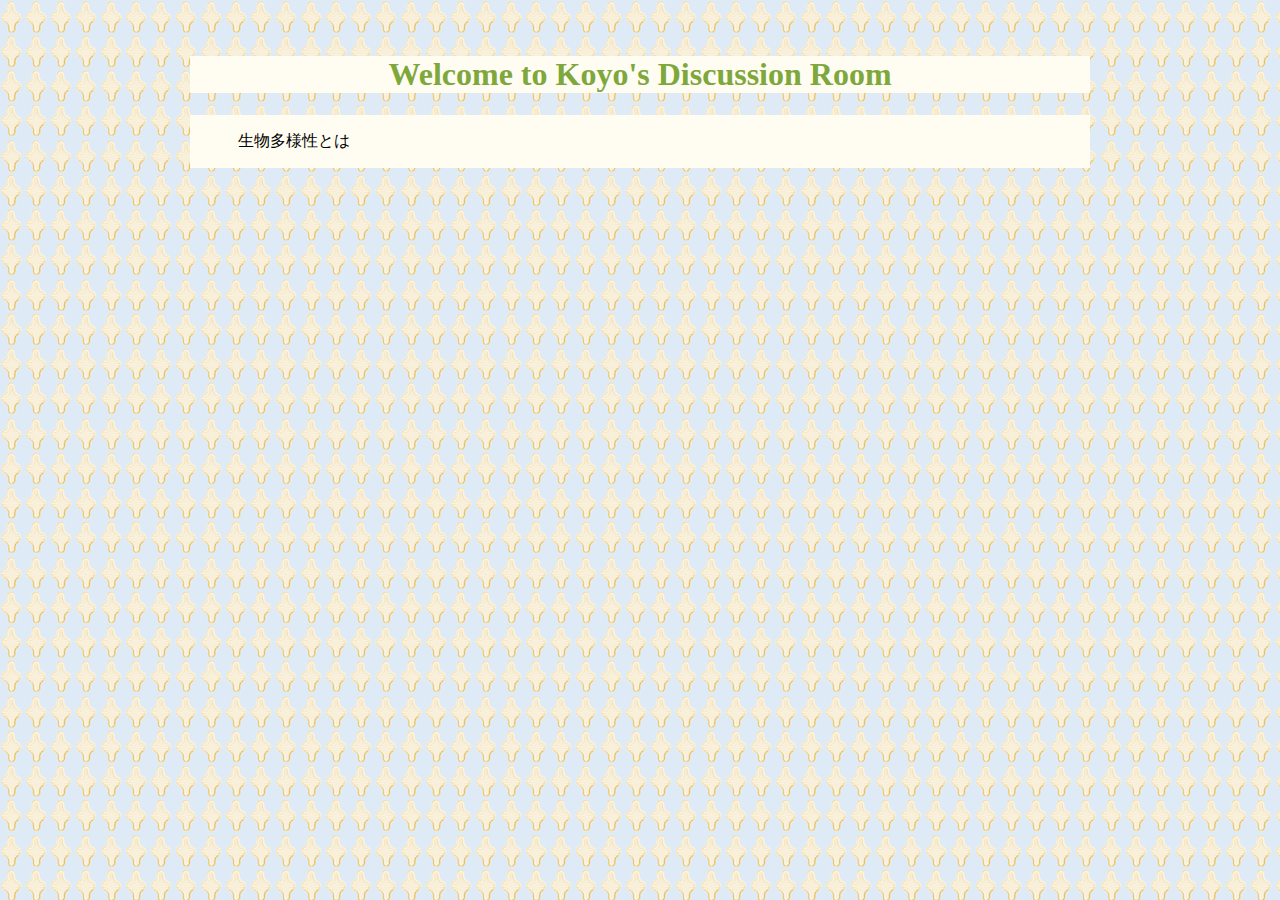
==== bio_diversity.html @ ab2f47db "Add files via upload" ====
<!DOCTYPE html>
<html>
  <head>
    <link rel="shortcut icon" type="image/x-icon" href="favicon.ico?">
    <meta charset="utf-8">
    <title>Koyo's Room</title>
    <link rel="stylesheet" href="./css/style.css">
  </head>
  <body background="./image/スクリーンショット 2021-02-13 14.00.36.png">
    <h1 class="h1">Welcome to Koyo's Discussion Room</h1>


    <div class="area">
　　　<p>生物多様性とは 

      

      
      
    </p>

    
    </div>
  </div>

  </body>
</html>
---- css/style.css ----
body {
    background-color: blanchedalmond;
    margin-right: auto;
    margin-left: auto;
    padding-top: 20pt;
    padding-left: 20pt;
    padding-right: 20pt;
    padding-bottom: 10pt;
    width: 900px;
    font-family: 'Avenir','Helvetica Neue','Helvetica','Arial','Hiragino Sans','ヒラギノ角ゴシック',YuGothic,'Yu Gothic','メイリオ', Meiryo,'ＭＳ Ｐゴシック','MS PGothic'
  }

  .h1 {
    color: #7ea73c;
    text-align:center;
font-family:Arial Black ;
background-color: #fffdf2;
  }

  p.style1{
      padding-left: 20pt;
      padding-right: 20pt;
      font-size: 15px;
    }

  .area {
    width: 900px;
    margin-top: 10pt;
    margin-left:auto;
    margin-right: auto;
    flex-wrap: wrap;
    display: flex;
    background-color: #fffdf2;
  }
   
  .tab_class {
    width: calc(100%/6);
    height: 50px;
    background-color: rgb(190, 228, 120);
    line-height: 50px;
    font-size: 20px;
    text-align: center;
    display: block;
    float: left;
    order: -1;
  }
   
  input[name="tab_name"] {
    display: none;
  }
   
  input:checked + .tab_class {
    background-color: cadetblue;
    color: aliceblue;
  }
   
  .content_class {
    display: none;
    width: 100%;
    margin: 20pt;
  }
   

  input:checked + .tab_class + .content_class {
    display: block;
  }

.img{
    vertical-align: top;
}

.p{
    font-size: 15px
}
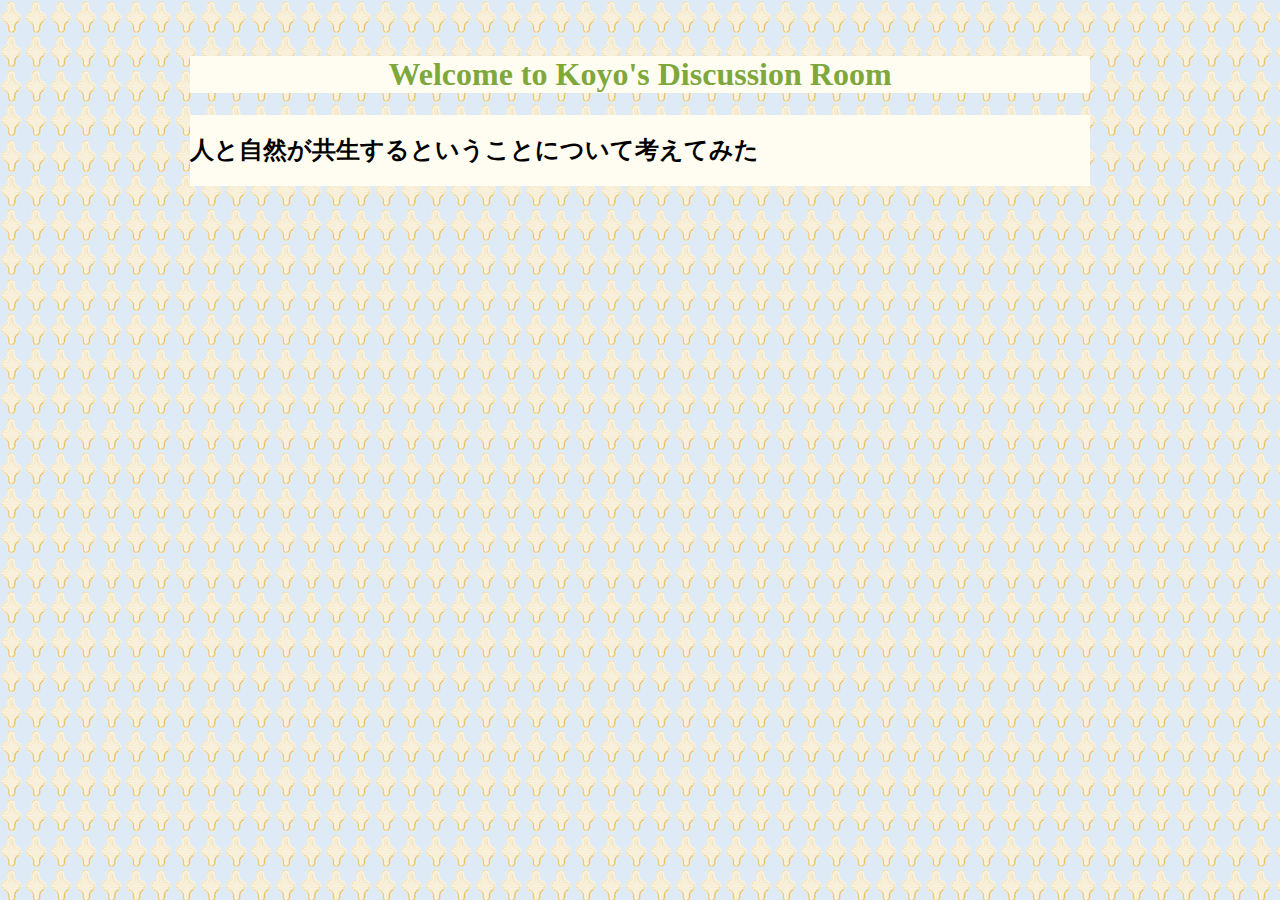
==== commit 8029d7f1: "Update bio_diversity.html" ====
--- a/bio_diversity.html
+++ b/bio_diversity.html
@@ -11,17 +11,54 @@
 
 
     <div class="area">
-　　　<p>生物多様性とは 
-
-      
-
-      
-      
+      <h2 style="text-align:center;"> 人と自然が共生するということについて考えてみた</h2>
+      <div class="content_class">
+　　　<p>多くの人が重要だと知りながらその意義を考えたことのないものに生物多様性があります。<br>
+はじめは少し生物学的な話になりますが，生物多様性について簡単に説明したいと思います。</p>
+<p>生物多様性には大きく3つのスケールで考えられます。1つ目は「種の多様性」です。これはみんなが想像するようにある場所に多くの種が生息していることです。例えばサンゴ礁には色とりどりの魚が泳いでいる情景が思い浮かびます。2つ目は「生態系の多様性」です。これは様々なタイプの自然環境があることを言います。地球上には海の生態系，山の生態系，川の生態系などがあり，さらに海の生態系といっても砂浜やサンゴ礁，沖合や深海では生物相がまったく異なります。3つ目は「遺伝子の多様性」です。これは同種の個体でも遺伝子の中身が少しずつ違うという多様性です。人はHomo sapiensという種ですが，みんな少しずつ遺伝子が違うので，見た目も中身も違うのです。
+今回お話しするのは特にみなさんがイメージしやすい「種の多様性」についてです。またこの話は他の2つの多様性にも拡張することができます。
+生物多様性の意義についてよく語られることを一言で言えば「生態系サービスの維持」でしょうか。
+ここで新しい用語が出てきました。「生態系サービス」とは人類が生態系から得られる恵みのことを言います。例えば森林には材木の供給だけでなく，土壌流出の防止やレクリエーションの場としての働きもあります。もちろん森で生活する色々な生き物を食べることもありますし，植物や土壌の微生物から薬の有効成分が抽出されることも多々あります。多様な種の生き物が存在することはそれだけ我々の生活を豊かにしてくれるのです。
+ではもう少し視野を広げて，他の動物にとっての生物多様性の意義を考えてみましょう。</p>
+<p>
+それには「ニッチ（生態的地位）」という概念が必要です。
+動物であれば餌や生活空間など，また植物であれば太陽光や土壌など，生物が生きていくために不可欠な資源があります。生物種が生態系内のこれらの資源に関して占める地位をニッチ（生態的地位）と言います。
+さらにニッチには基本ニッチと実現ニッチに分けられます。ある範囲に一種だけがいて，その種が最大限資源を使って得たニッチを基本ニッチと言います。一方で周りに別の種がいるときにはそうはいきません。例えば同じ餌や同じ場所を基本ニッチとして持つ種同士が出会えば競争になります。そうして共通の資源をめぐる種間競争によって落ち着いたニッチを実現ニッチと言います。
+さて，異種間相互作用によって実現ニッチは基本ニッチよりも小さくなるのですが，その間の部分が自然界の動的平衡に重要であると僕は考えています。
+様々なニッチを持つ生物が存在すれば自然環境をまんべんなく使えます。一方で生態系を構成する生物種が少ないとニッチに空白ができてしまいます。実はこの空白が人にとっても他の生き物にとっても怖いのです。例えば，林床を生息空間とする植物が一種しかいないと，その種が全滅した時に土壌がむき出しになります。すると土壌流出などの危険が生じるわけです。一方でニッチを分割して多様な種が生息していると，なんらかの原因によりある種の実現ニッチが小さくなった時，そこをカバーする基本ニッチを持つ生物はあいたニッチに進出でき，ニッチの空白を埋めることができます。先ほどの林床の例でいうと，ある種が全滅しても，他の植物が生えていればその種が生息域を広げることができ，種類は違っても土壌が植物で覆われた状態が保たれるため，土壌流出の危険が小さくなるのです。
+生態学の少し難しい話になってしまいましたが，つまりは生物同士がお互いに協力して（しかし実際は競争によって）適当な自然環境の維持をしてくれているのです。
+</p>
+<p>
+さて，生物多様性とは何かについてお話ししてきました。
+ここからが本題です。
+現在ではこの生物多様性が失われていると言われています。僕の考えるその原因と解決策についてご説明しましょう。
+まず，日本で生物多様性の低下とともに耳にする機会の多い外来種によるものが挙げられます。ブラックバスやブルーギル，アメリカザリガニ，ミシシッピアカミミガメなどの生き物は聞いたことがあるのではないでしょうか。
+外国の生物は強く日本の生物は弱いから外来種の問題があるんだと思っている人がいるかもしれませんが，そうとは限りません。確かにカブトムシの類のように外国の種の方が在来のものより体が大きいということもありますが，外国では捕食者がいて個体数の増加が抑えられていた生物が，日本に来ると捕食者がいないので増えたい放題増えていったというのが大抵の要因です。
+しかし，外来種が増えると在来種がいなくなるからといって外来種を全滅させようとしても容易なことではありません。最近池の水を抜くことが流行っているようですが，卵が土に埋もれていたりして，1匹残らず駆除するのは不可能に近いです。外来種が入ってきて長い時間が経っていると生態系に新しい関係ができていることも多々あります。
+</p>
+   <p>
+  ここで僕が考えたのはモデリングやシミュレーションによる個体数のコントロールです。モデリングなどによって計算した，在来種と共存できる個体数にヒトが調節し，外来種を含めた新しい生態系を作っていくというものです。大抵の場合，外来種を駆除することがメインの活動になるとは思いますが，全滅させるための活動ではないことに留意していただきたいのです。継続的なモニタリングによって実態を知ることも重要です。
+自然界でも生物は長い距離を移動することがあります。日本人もアフリカから（何世代もかけて）歩いてやってきました。しかし人が生物を移動させるのは速度も量も違います。まずはむやみに生物を移動させないことに尽きます。
+2つ目は乱獲や生息域の破壊による個体数の減少が考えられます。例えば，クロマグロは大量の漁獲によって日本近海のものは全滅するかもしれないと言われており，ボルネオ島のオランウータンはプランテーションの開発による森林伐採で住処を追われています。
+漁獲や開発などの行為をまったくやってはならないというつもりはありません。人が豊かに生きていくために仕方のない部分もあるとは思います。しかし前述のように，種が絶滅してしまうことは人だけでなく他の生き物にも迷惑なことなのです。僕はこのような状況に対してもモデリングやシミュレーションによる個体数のコントロールが必要であると考えます。この範囲のものをこれくらいの量をとってもこのくらいの時間が経てば元の個体数に戻る，ということはモデリングなどを通して判断することができます。そうすれば個体数は一時的に減ることはあっても種は維持されるはずです。どの生物種にも個体群を維持するために最低限必要な個体数というものが決まっています。生物多様性の意義を知り，度を超えない範囲で資源を利用することが大切なのです。
+</p>
+一方で，人が自然環境に入らなくなったことで生物多様性が損なわれるということも考えられます。その例はまたしても日本にあります。
+日本では以前は山に入って山菜や木の実を取り，獣を撃って食料を，木を切って薪や炭にしてエネルギーを得ていました。しかし現在では山に入ることが極端に少なくなっています。その結果引き起こされ，各地で問題になっているのが獣害です。シカやイノシシの数は特に急増し，人に被害を及ぼすようになっています。そして特定の生物種の増加が生物多様性の観点から大変危険なことは前にお話ししました。この場合も，草食動物同士の種間競争だけでなく，シカやイノシシが特定の種の植物を好んで捕食することによってその植物が減少・絶滅し，生産者においても生物多様性が低下するということが実際に起こっています。
+近年獣が急激に増加した理由には次のようなことが考えられます。以前は狩りによって直接個体数が減らされていましたが，今では猟師の数も減ってしまいました。また，木の実などの獣の餌を人が取らなくなりました。また，森林が放置されているので一度に多くの実を落とし，ますます獣の餌が増えています。さらに，人が山に入らなくなったことで麓にもエサがあり，シカやイノシシは降りてきます。するとおいしそうな野菜などが植えられている田畑が見えるので，そちらも好んで食べます。さらに忘れてはならないのはニホンオオカミの存在です。日本の山の生態系でヒトを除いた唯一の肉食動物であるニホンオオカミがシカやイノシシを捕食し，個体数の増加を抑えていましたが，1900年代に絶滅してしまいました。オオカミが絶滅した要因として，生息地の縮小や伝染病のほか，狂犬病にかかったオオカミが家畜や人を襲うため，人の手によって駆除されたことが挙げられます。このように今では獣の個体数を減らすような圧力がほとんどなくなり，さらに山の中にあった獣とヒトとの接点が，人が住む里のすぐ近くまで降りてきているのです。
+ニホンオオカミが絶滅してしまった今，我々はどうするべきなのでしょうか。
+確かにオオカミを大陸から導入しようという研究がないわけではありません。しかし前述のように，今でさえ管理できていないのに新たに動物を移動させてコントロールできるとは思えません。それよりも僕は人が再度山に入ることが不可欠であると考えます。山に入って木を切るなどということは自然破壊で，そのままにしておくのがいいという人もいるかもしれませんが，このような人の活動は実は生物種を増加させることにつながるのです。
+</p>
+    <p>
+また生態学の話になりますが，「中規模撹乱説」という学説があります。これは中規模な撹乱が起こると大規模な撹乱よりも，はたまた小規模な撹乱の時よりも生物種が増えるという説です。なぜなら小規模な撹乱では競争に強い種が優占し，大規模な撹乱では撹乱に強い種だけが残るからです。つまり，現在の山に入らない状況では競争に強いシカやイノシシのみが優占していますが，人が山に入って適度に木を切ったり木の実を拾ったりするなどの撹乱を起こすことによって種数が増える可能性があるのです。
+これにも関連しますが，「創発効果」というものがあります。創発効果とは二つの生態系が隣り合う場合に，その境界にはどちらにもいなかった種が生息できるというものです。人が山の麓に木がまばらに生えたような環境を作ることで，山奥にも人里にもいなかったけれどその中間のような環境に適応できる生物が生活してくれるようになるかもしれません。
+さらに直接的な獣の利用も考えなければなりません。狩猟によって捕獲される個体数が少ないとは言っても，捕獲された獣のほとんどは処分されています。これらの命を無駄にしないためにも，ジビエだけでなくその他の利用方法の開拓が必要です。豚や牛のようにスーパーに並ぶことは難しいにせよ，なんらかの価値を付加して売り出す必要があると思います。
+</p>
+    <p>  今まで見てきたように，人は永続的に自然に関わり続けなければいけません。人が捕獲や生産によって生物の個体数を調節し続けることは根本的な解決ではないと考える人もいるかもしれませんが，実はこれこそが「人と自然が共存する」こと，また「ヒトが生態系の一部」であることだと思います。傲慢なトップダウンコントロールではなく，生態系を構成する一つの種として，他種との関わりを考えていかなければならないのです。
     </p>
 
-    
+    </div>
     </div>
   </div>
 
   </body>
-</html>+</html>
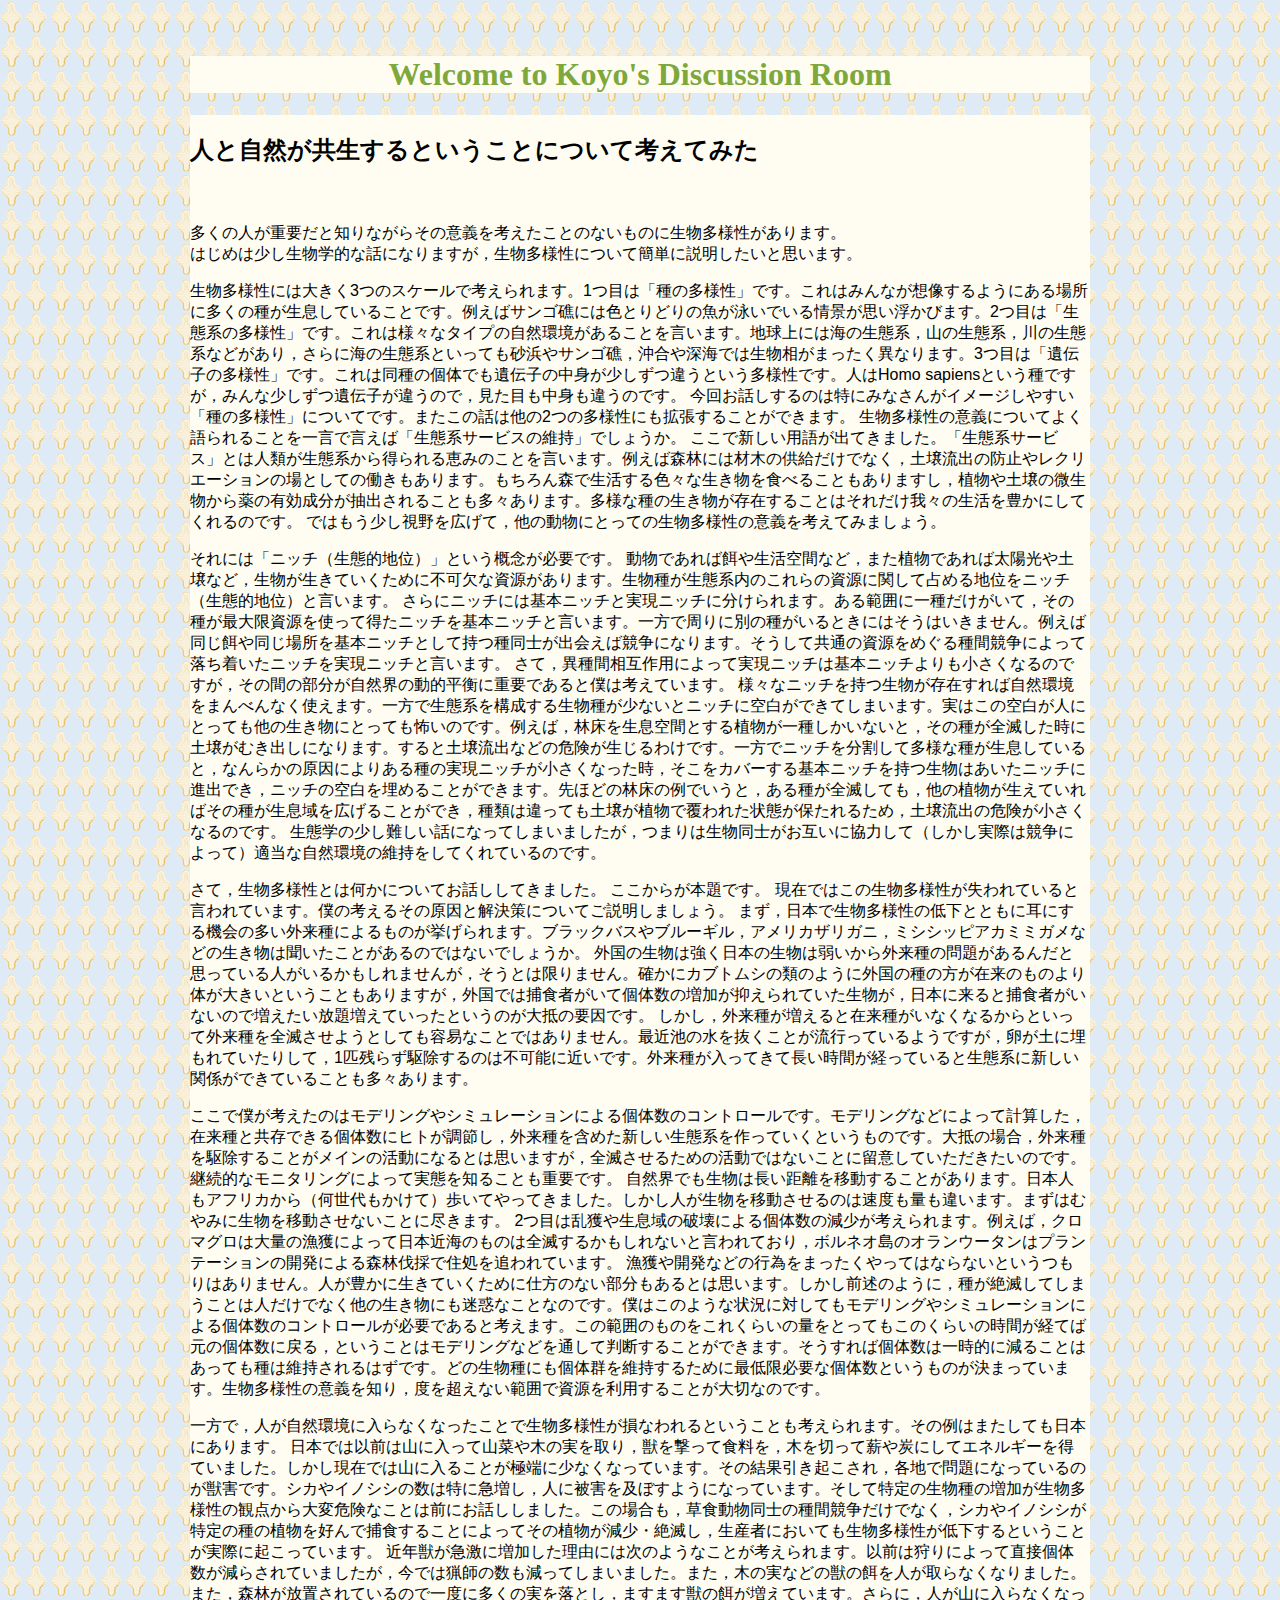
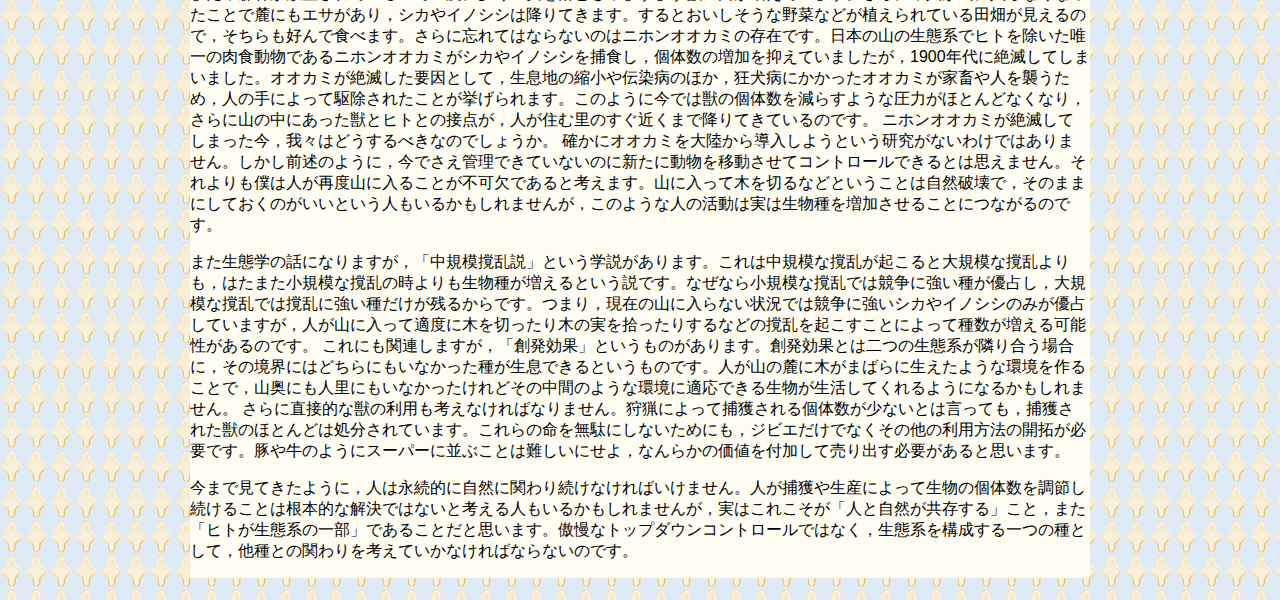
==== commit 94cd7873: "Update bio_diversity.html" ====
--- a/bio_diversity.html
+++ b/bio_diversity.html
@@ -12,7 +12,7 @@
 
     <div class="area">
       <h2 style="text-align:center;"> 人と自然が共生するということについて考えてみた</h2>
-      <div class="content_class">
+      <div class="style1">
 　　　<p>多くの人が重要だと知りながらその意義を考えたことのないものに生物多様性があります。<br>
 はじめは少し生物学的な話になりますが，生物多様性について簡単に説明したいと思います。</p>
 <p>生物多様性には大きく3つのスケールで考えられます。1つ目は「種の多様性」です。これはみんなが想像するようにある場所に多くの種が生息していることです。例えばサンゴ礁には色とりどりの魚が泳いでいる情景が思い浮かびます。2つ目は「生態系の多様性」です。これは様々なタイプの自然環境があることを言います。地球上には海の生態系，山の生態系，川の生態系などがあり，さらに海の生態系といっても砂浜やサンゴ礁，沖合や深海では生物相がまったく異なります。3つ目は「遺伝子の多様性」です。これは同種の個体でも遺伝子の中身が少しずつ違うという多様性です。人はHomo sapiensという種ですが，みんな少しずつ遺伝子が違うので，見た目も中身も違うのです。
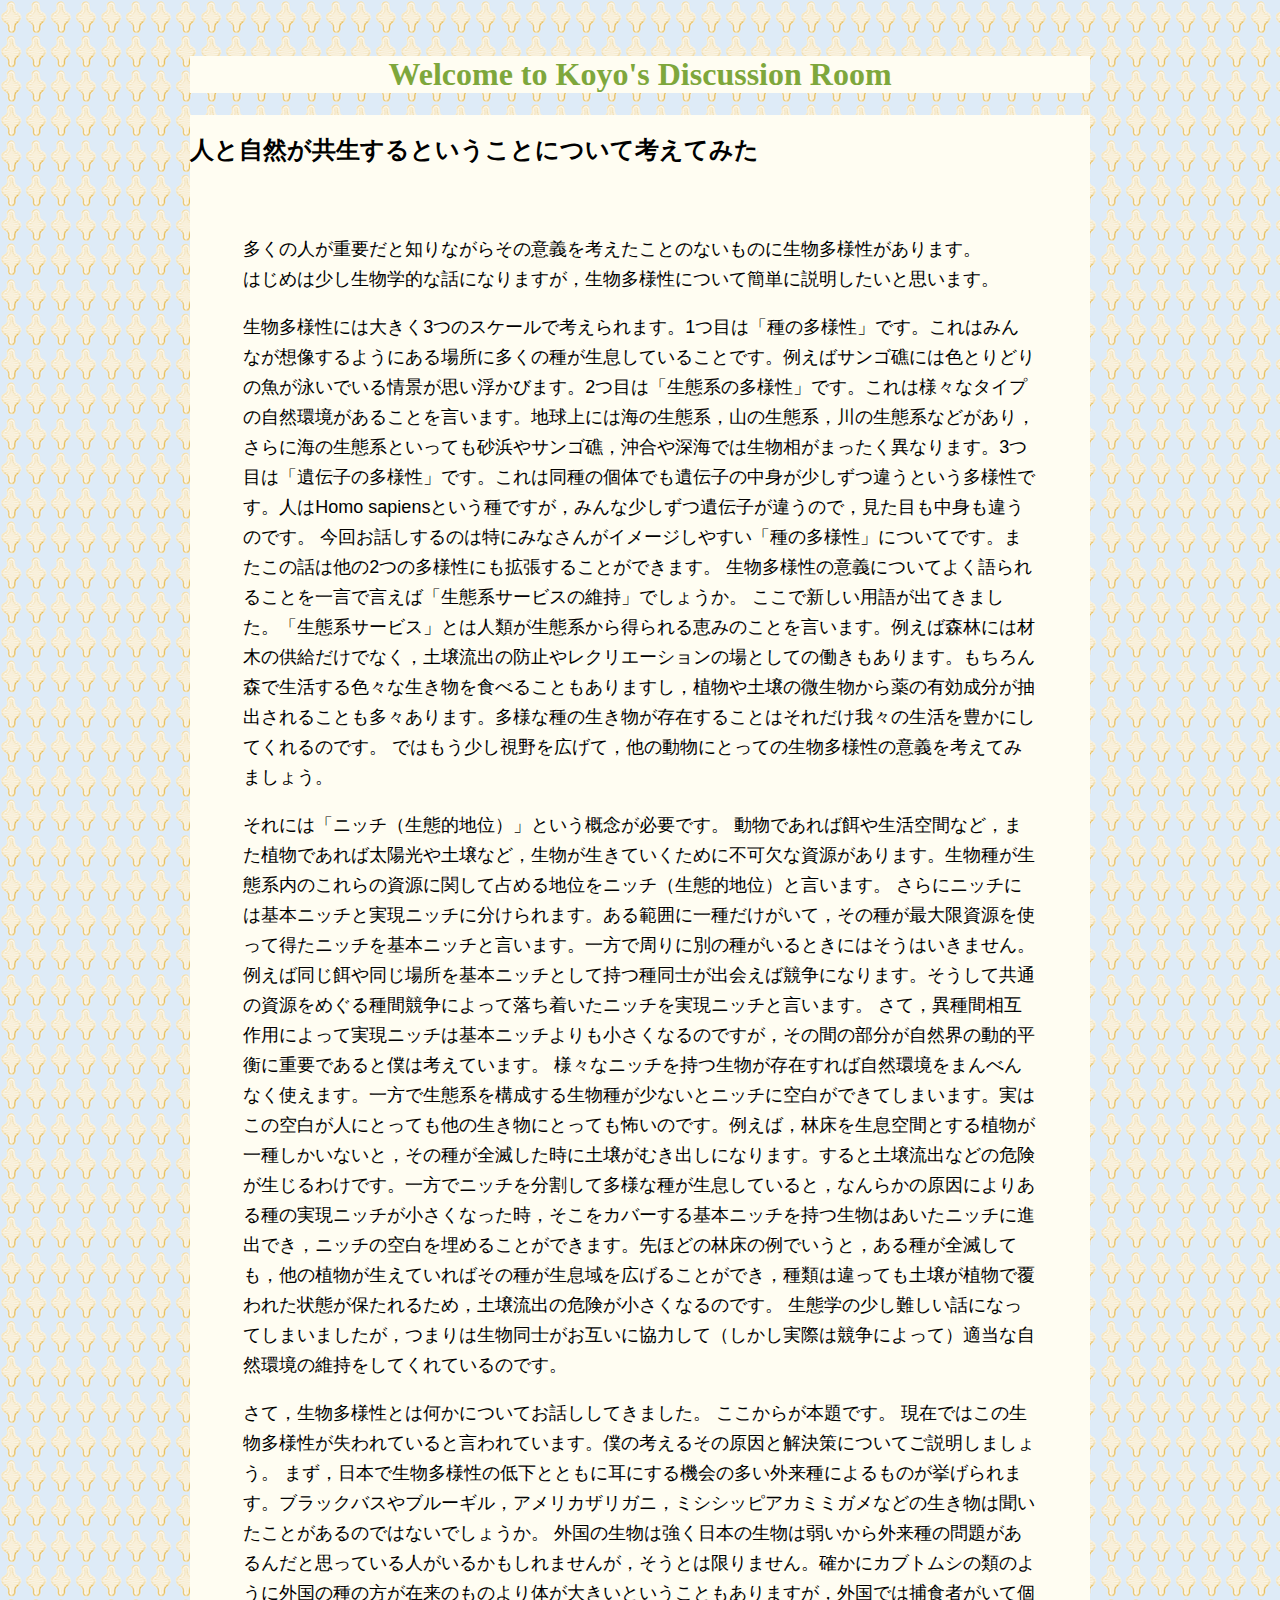
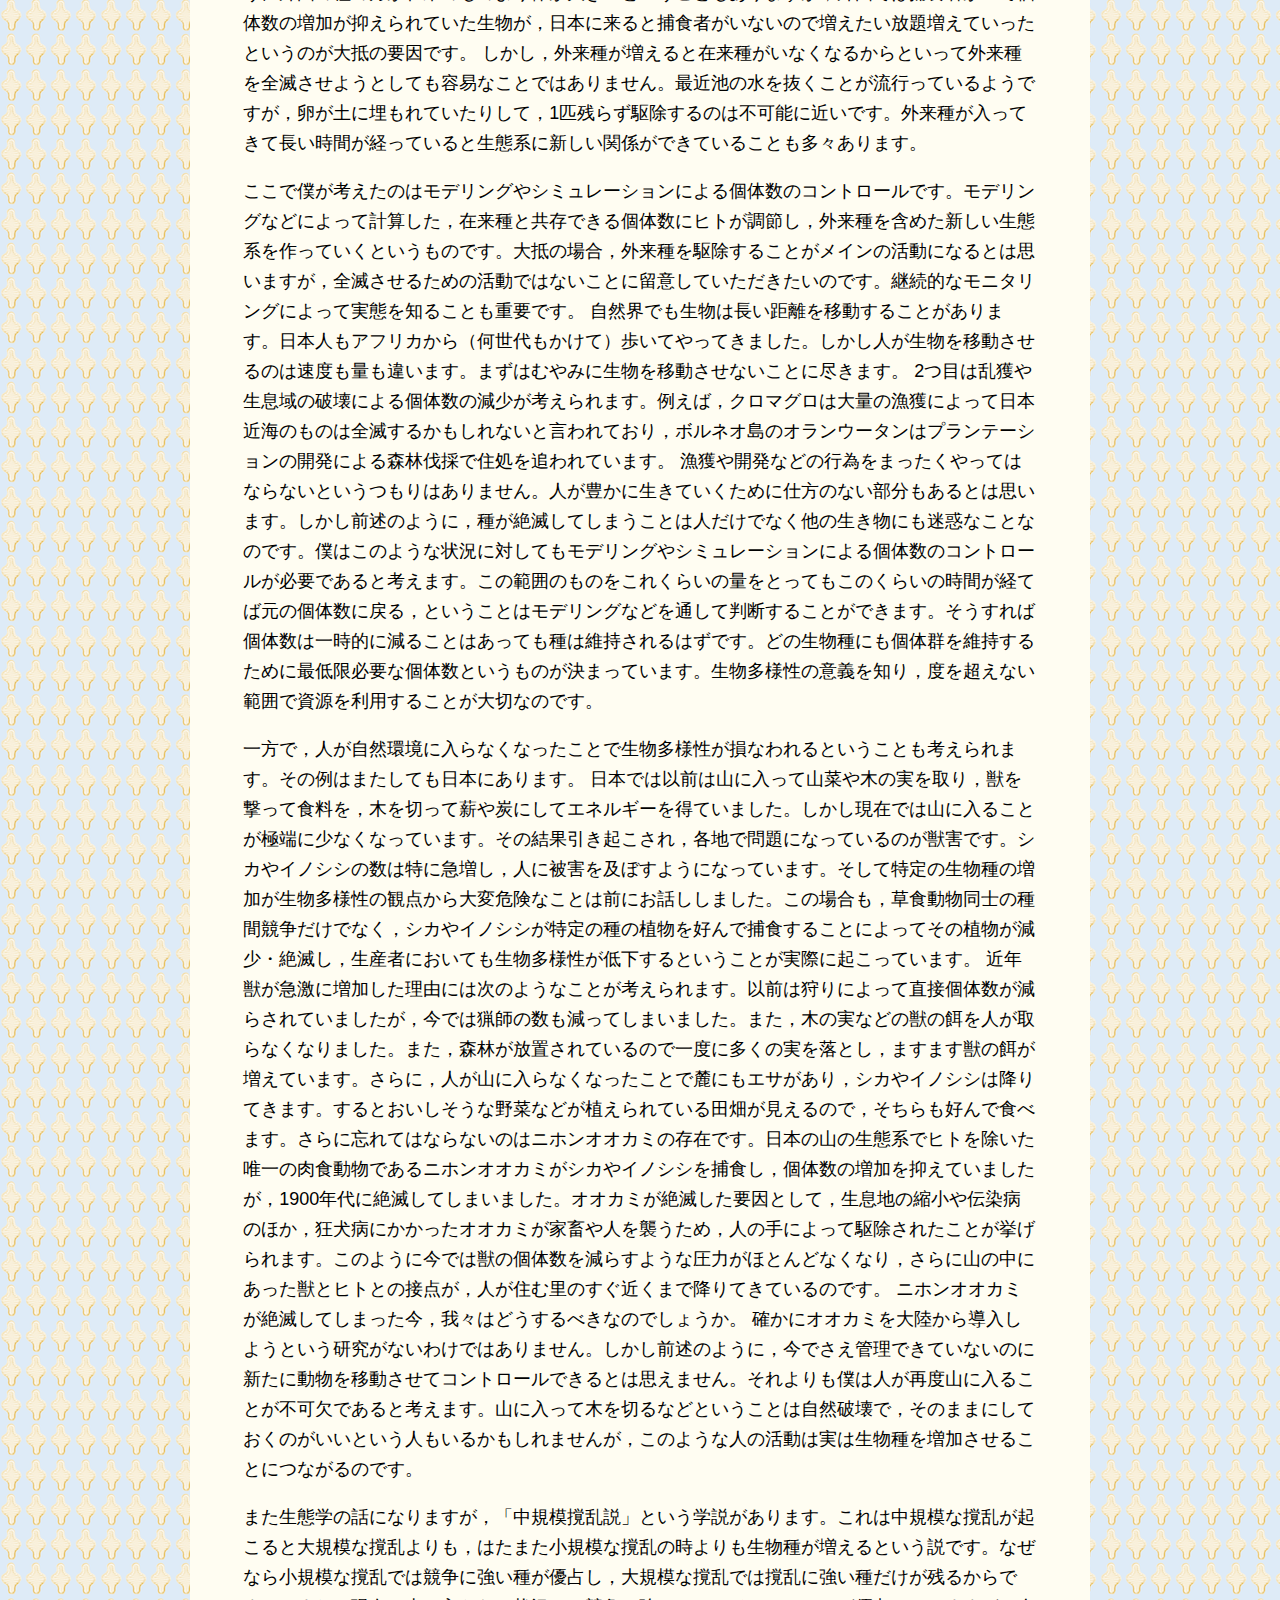
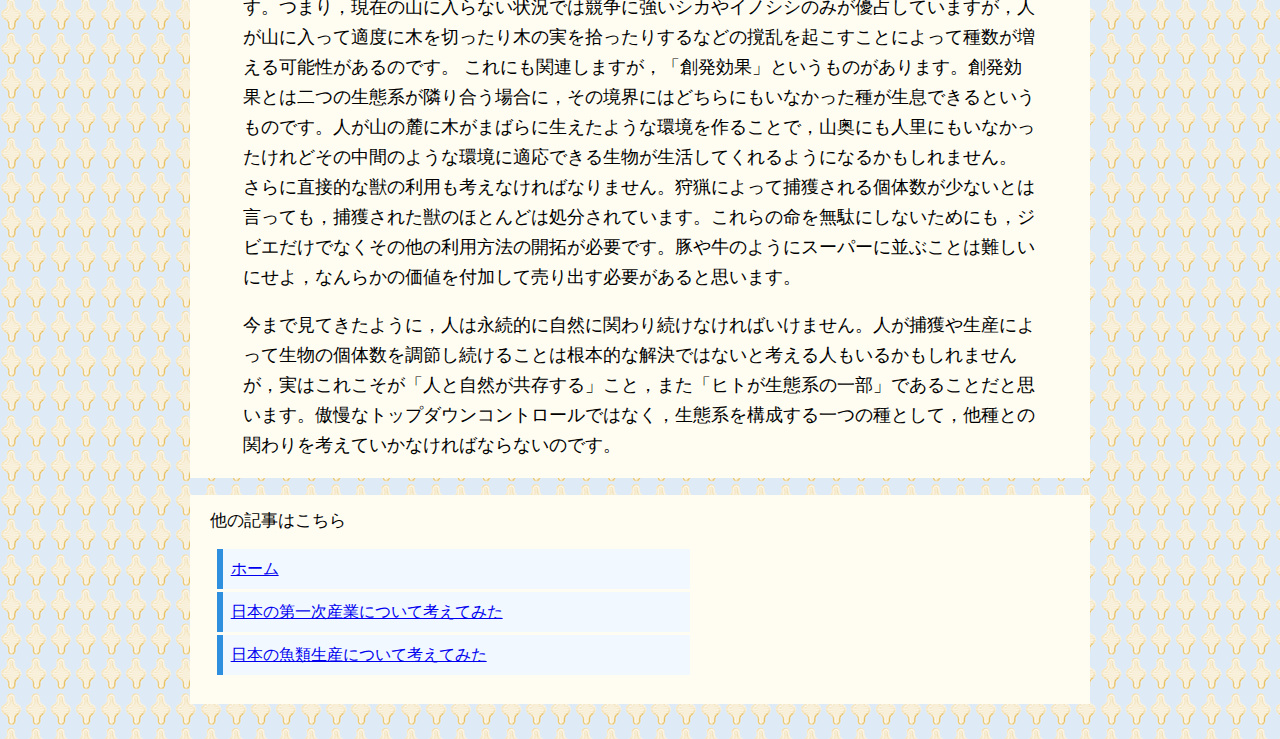
==== commit cc3cd6b9: "Update bio_diversity.html" ====
--- a/bio_diversity.html
+++ b/bio_diversity.html
@@ -11,8 +11,9 @@
 
 
     <div class="area">
-      <h2 style="text-align:center;"> 人と自然が共生するということについて考えてみた</h2>
-      <div class="style1">
+            <h2> 人と自然が共生するということについて考えてみた</h2>
+      <div class="style2">
+
 　　　<p>多くの人が重要だと知りながらその意義を考えたことのないものに生物多様性があります。<br>
 はじめは少し生物学的な話になりますが，生物多様性について簡単に説明したいと思います。</p>
 <p>生物多様性には大きく3つのスケールで考えられます。1つ目は「種の多様性」です。これはみんなが想像するようにある場所に多くの種が生息していることです。例えばサンゴ礁には色とりどりの魚が泳いでいる情景が思い浮かびます。2つ目は「生態系の多様性」です。これは様々なタイプの自然環境があることを言います。地球上には海の生態系，山の生態系，川の生態系などがあり，さらに海の生態系といっても砂浜やサンゴ礁，沖合や深海では生物相がまったく異なります。3つ目は「遺伝子の多様性」です。これは同種の個体でも遺伝子の中身が少しずつ違うという多様性です。人はHomo sapiensという種ですが，みんな少しずつ遺伝子が違うので，見た目も中身も違うのです。
@@ -57,8 +58,15 @@
     </p>
 
     </div>
+  </div>
+<div class="area1"> 
+    <p class="style3">他の記事はこちら</p>
+     <ul>
+       <li><a href=index.html>ホーム</a></li>
+       <li><a href=consumer_education.html>日本の第一次産業について考えてみた</a></li>
+       <li><a href=fish_production.html>日本の魚類生産について考えてみた</a></li>
+       </ul>
+</p>
     </div>
-  </div>
-
   </body>
 </html>
--- a/css/style.css
+++ b/css/style.css
@@ -18,9 +18,9 @@
   }
 
   p.style1{
-      padding-left: 20pt;
-      padding-right: 20pt;
-      font-size: 15px;
+      padding-left: 15pt;
+      padding-right: 15pt;
+      font-size: 17px;
     }
 
   .area {
@@ -70,5 +70,64 @@
 }
 
 .p{
-    font-size: 15px
+    font-size: 17px
 }
+.style2{
+      padding-left: 40pt;
+      padding-right: 40pt;
+      font-size: 18px;
+    line-height:30px;
+    }
+
+h2{
+　text-align:center;
+}
+
+h3{
+    padding-left: 20pt;
+    padding-top: 10pt;
+}
+
+
+p.title {
+  border-left :solid 5px orange;
+  border-bottom: solid 1px gray;
+  /*余白をつけておきます*/
+  padding: 10px;
+}
+
+ul {
+  padding: 0;
+  position: relative;
+     margin-left: 20pt;
+     margin-right: 300pt;
+    margin-bottom: 10pt;
+}
+
+ul li {
+ color: #2d8fdd;
+  border-left: solid 6px #2d8fdd;/*左側の線*/
+  background: #f1f8ff;/*背景色*/
+  margin-bottom: 3px;/*下のバーとの余白*/
+   line-height: 1.5;
+  padding: 0.5em;
+  list-style-type: none!important;/*ポチ消す*/
+}
+
+.area1 {
+    width: 900px;
+    margin-top: 10pt;
+    margin-left:auto;
+    margin-right: auto;
+    margin-bottom: 10pt;
+    padding-bottom: 10pt;
+    flex-wrap: wrap;
+    background-color: #fffdf2;
+  }
+
+  p.style3{
+      padding-left: 15pt;
+      padding-right: 15pt;
+      font-size: 17px;
+      padding-top: 10pt;
+    }
